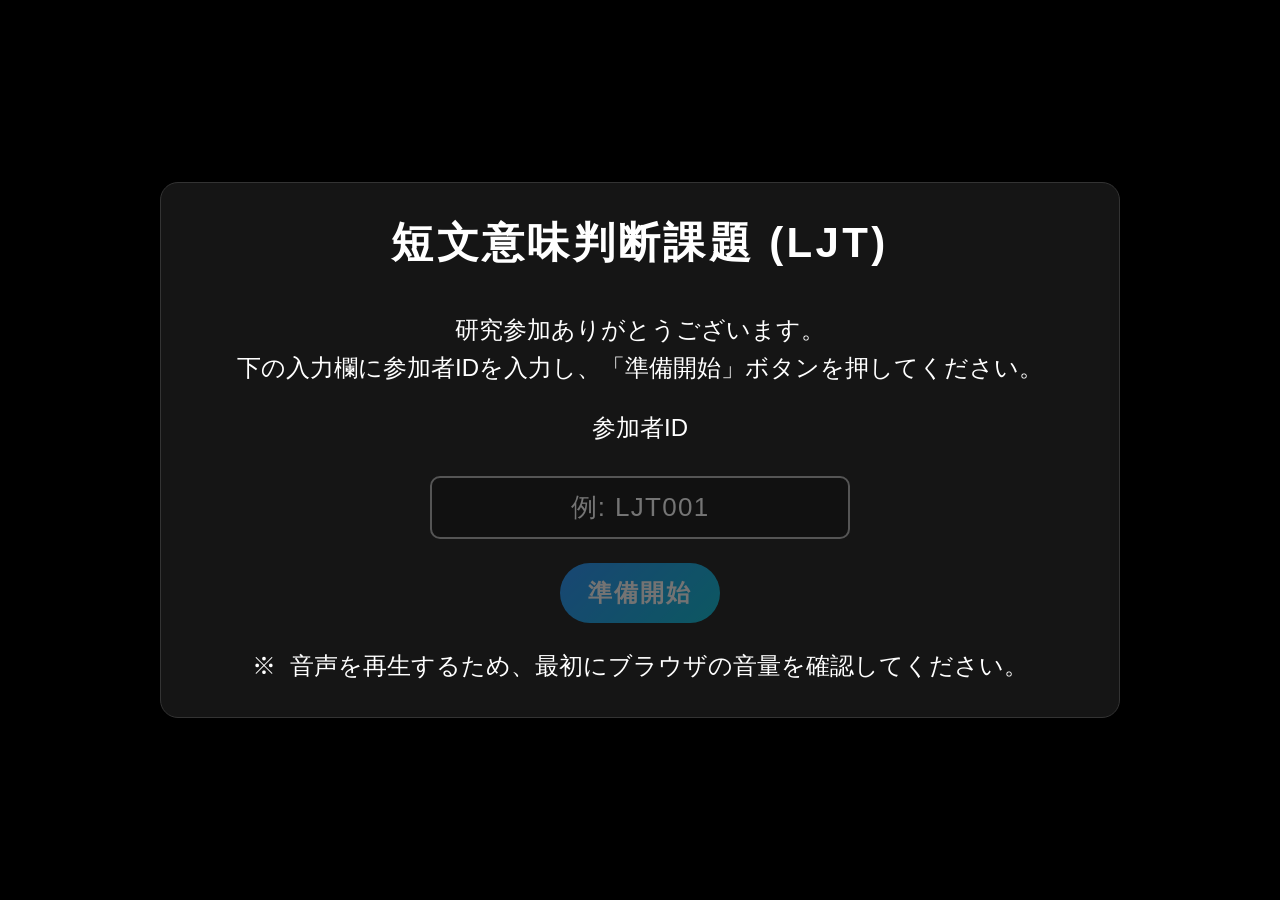
==== index.html @ 98a33aa5 "Add LJT stimuli files and experiment lists Added audio stimuli files for LJT practice and trials, as" ====
<!DOCTYPE html>
<html lang="ja">
<head>
  <meta charset="utf-8">
  <meta name="viewport" content="width=device-width, initial-scale=1.0">
  <title>短文意味判断課題 (LJT)</title>
  <style>
    @font-face {
      font-family: 'Noto Sans JP';
      src: url('fonts/static/NotoSansJP-Regular.ttf') format('truetype');
      font-weight: 400;
      font-style: normal;
    }
    :root {
      color-scheme: dark;
    }
    * {
      box-sizing: border-box;
    }
    body {
      margin: 0;
      font-family: 'Noto Sans JP', 'Hiragino Sans', 'Yu Gothic', sans-serif;
      background: #000;
      color: #fff;
      min-height: 100vh;
      display: flex;
      justify-content: center;
      align-items: center;
    }
    main {
      width: min(960px, 90vw);
      padding: 32px clamp(16px, 4vw, 48px);
      background: rgba(24, 24, 24, 0.9);
      border: 1px solid #333;
      border-radius: 18px;
      box-shadow: 0 20px 60px rgba(0, 0, 0, 0.45);
    }
    h1 {
      font-size: clamp(28px, 4vw, 42px);
      margin: 0 0 16px;
      text-align: center;
      letter-spacing: 0.08em;
    }
    .screen {
      display: none;
      gap: 24px;
      flex-direction: column;
      align-items: center;
      text-align: center;
      animation: fadeIn 240ms ease;
    }
    .screen.active {
      display: flex;
    }
    #stage {
      min-height: clamp(400px, 50vh, 560px);
      width: 100%;
      align-items: center;
      justify-content: center;
    }
    #stageContent {
      font-size: clamp(48px, 8vw, 96px);
      letter-spacing: 0.12em;
      white-space: pre-line;
    }
    #stageContent.small {
      font-size: clamp(28px, 3.2vw, 40px);
      letter-spacing: 0.06em;
    }
    p {
      font-size: clamp(18px, 2.2vw, 24px);
      line-height: 1.6;
      margin: 0;
      white-space: pre-line;
    }
    label {
      font-size: clamp(18px, 2vw, 24px);
      margin-bottom: 8px;
    }
    input[type="text"] {
      padding: 14px 18px;
      font-size: clamp(20px, 2.4vw, 26px);
      border-radius: 10px;
      border: 2px solid #555;
      width: min(420px, 84vw);
      background: #111;
      color: #fff;
      text-align: center;
      letter-spacing: 0.05em;
    }
    button {
      cursor: pointer;
      padding: 14px 28px;
      font-size: clamp(18px, 2.2vw, 24px);
      border-radius: 999px;
      border: none;
      background: linear-gradient(135deg, #1e90ff, #00bcd4);
      color: #fff;
      font-weight: 600;
      letter-spacing: 0.08em;
      transition: transform 140ms ease, box-shadow 140ms ease;
    }
    button:disabled {
      opacity: 0.4;
      cursor: not-allowed;
      transform: none;
      box-shadow: none;
    }
    button:not(:disabled):hover {
      transform: translateY(-2px);
      box-shadow: 0 12px 30px rgba(30, 144, 255, 0.35);
    }
    .mono {
      font-family: 'Roboto Mono', 'SFMono-Regular', 'Menlo', 'Noto Sans Mono', monospace;
    }
    .feedback {
      font-size: clamp(40px, 6vw, 70px);
      font-weight: 700;
      margin-top: 40px;
    }
    .feedback.correct {
      color: #27ae60;
    }
    .feedback.incorrect {
      color: #e74c3c;
    }
    #log {
      width: 100%;
      text-align: left;
      font-size: 16px;
      line-height: 1.4;
      max-height: 160px;
      overflow-y: auto;
      border: 1px solid #333;
      padding: 12px;
      border-radius: 12px;
      background: rgba(0, 0, 0, 0.4);
    }
    @keyframes fadeIn {
      from { opacity: 0; transform: translateY(8px); }
      to { opacity: 1; transform: translateY(0); }
    }
  </style>
</head>
<body>
  <main>
    <section id="welcome" class="screen active">
      <h1>短文意味判断課題 (LJT)</h1>
      <p>研究参加ありがとうございます。<br>下の入力欄に参加者IDを入力し、「準備開始」ボタンを押してください。</p>
      <label for="participantId">参加者ID</label>
      <input id="participantId" type="text" autocomplete="off" maxlength="32" placeholder="例: LJT001">
      <button id="startButton" disabled>準備開始</button>
      <p class="mono">※ 音声を再生するため、最初にブラウザの音量を確認してください。</p>
    </section>

    <section id="instructions" class="screen">
      <h1>実施手順</h1>
      <p id="instructionText"></p>
      <button id="instructionNext">進む</button>
    </section>

    <section id="stage" class="screen">
      <div id="stageContent"></div>
    </section>

    <section id="summary" class="screen">
      <h1>完了</h1>
      <p id="summaryText"></p>
      <button id="downloadResultsButton">結果CSVをダウンロード</button>
      <button id="downloadSummaryButton">SDTサマリーをダウンロード</button>
      <div id="log" hidden></div>
    </section>
  </main>

  <script src="script.js" type="module"></script>
</body>
</html>
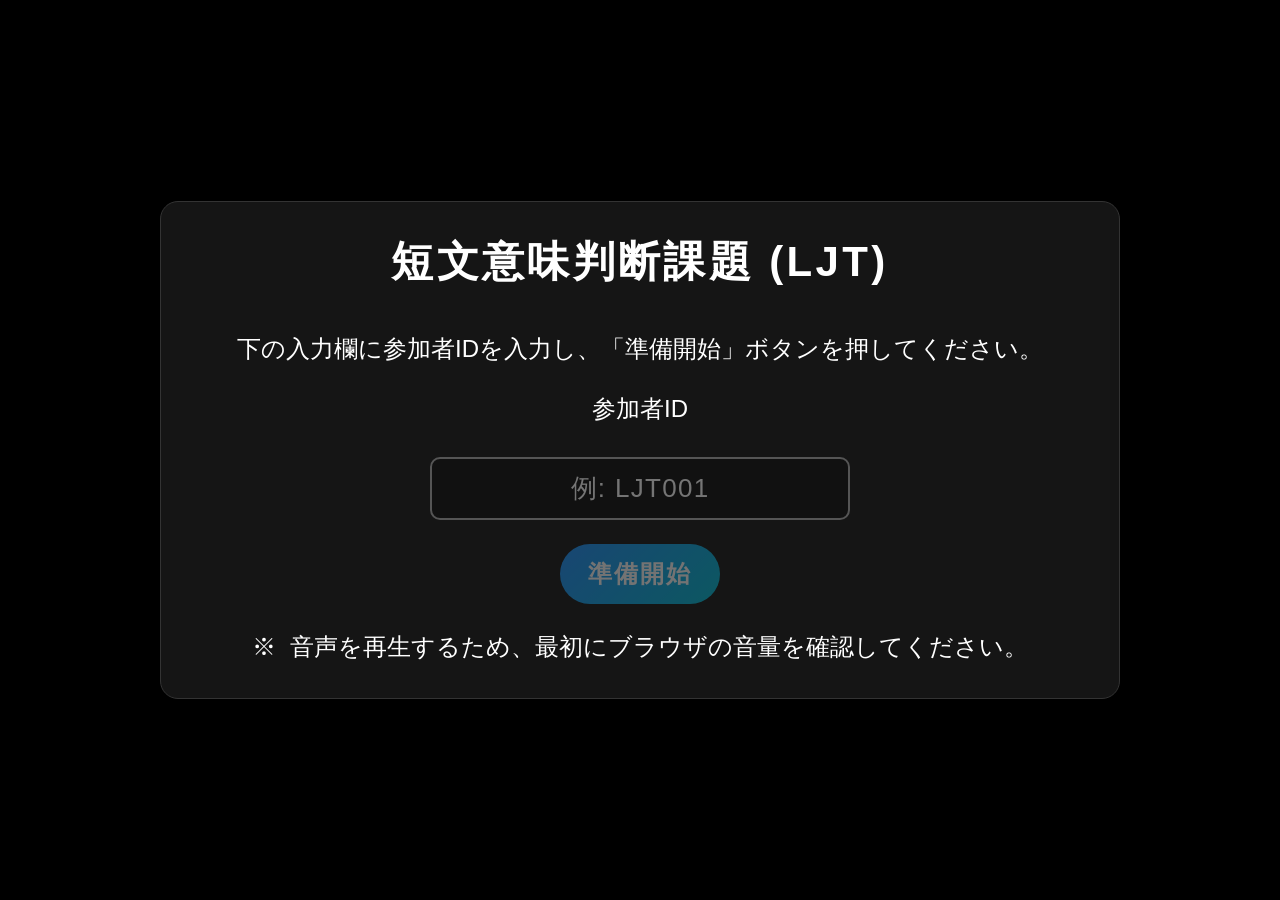
==== commit c8f49c36: "Remove redundant text in welcome section" ====
--- a/index.html
+++ b/index.html
@@ -146,7 +146,7 @@
   <main>
     <section id="welcome" class="screen active">
       <h1>短文意味判断課題 (LJT)</h1>
-      <p>研究参加ありがとうございます。<br>下の入力欄に参加者IDを入力し、「準備開始」ボタンを押してください。</p>
+      <p>下の入力欄に参加者IDを入力し、「準備開始」ボタンを押してください。</p>
       <label for="participantId">参加者ID</label>
       <input id="participantId" type="text" autocomplete="off" maxlength="32" placeholder="例: LJT001">
       <button id="startButton" disabled>準備開始</button>
